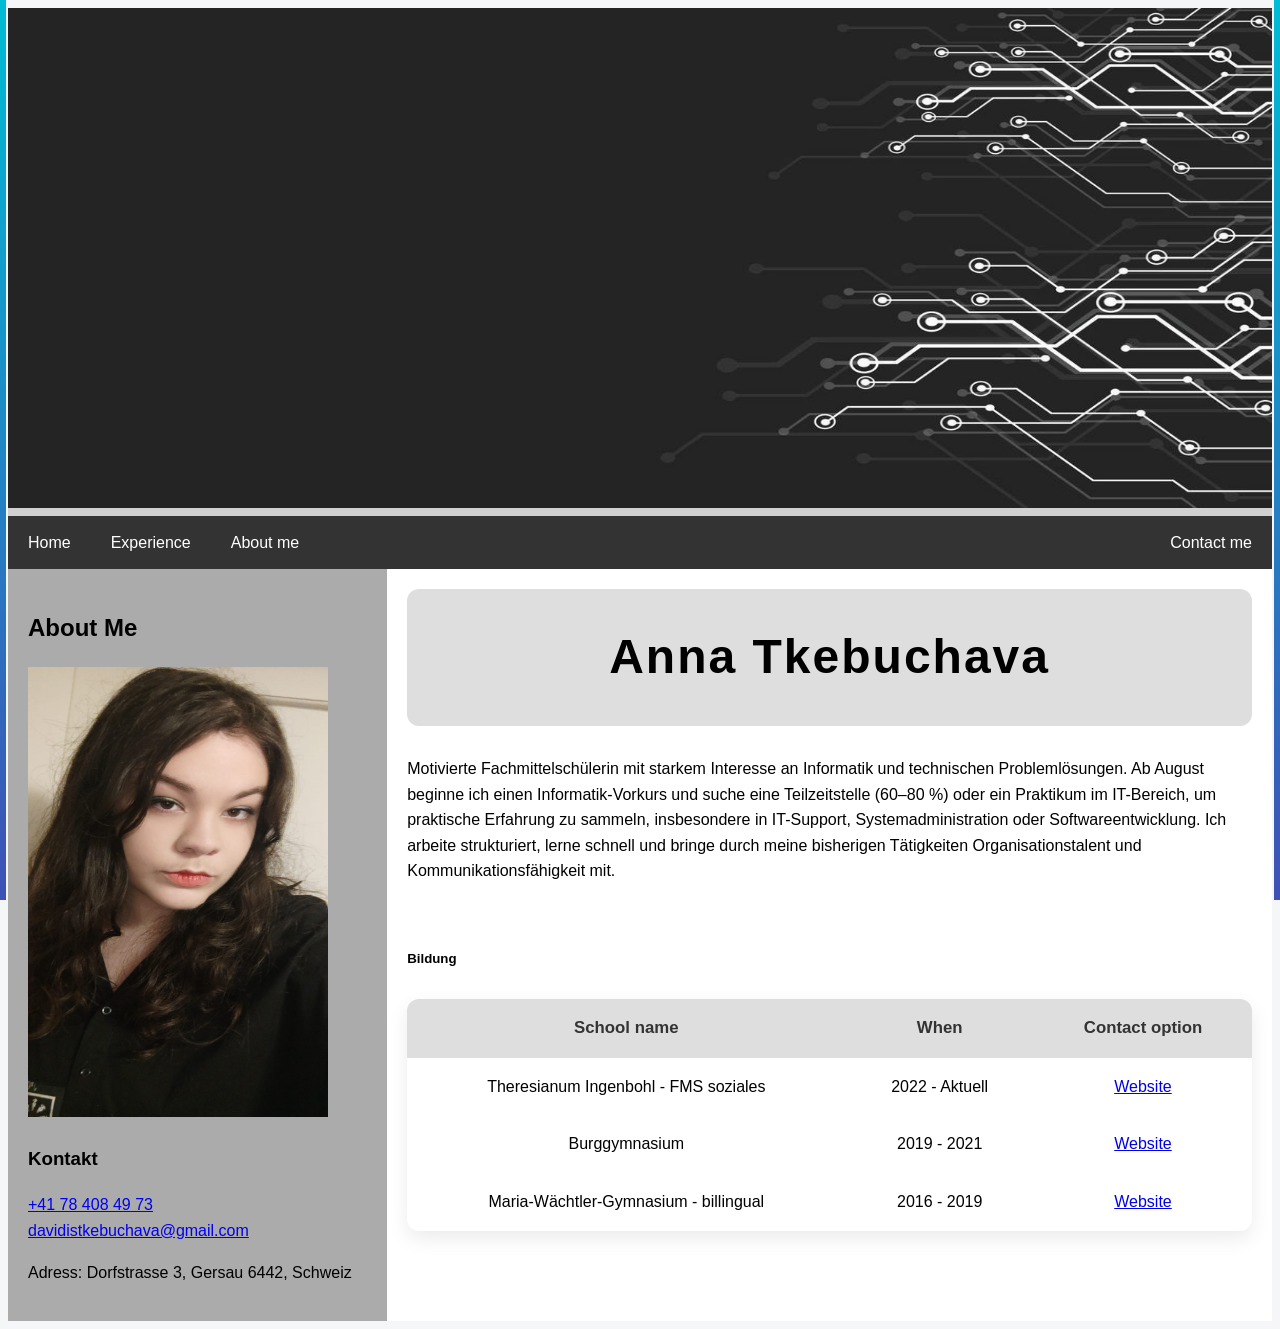
==== index.html @ afc1f641 "Update and rename draft.html to index.html" ====
<!DOCTYPE html>
<html lang="de">

<head>
  <title>My page</title>
  <meta charset="UTF-8">
  <meta name="viewport" content="width=device-width, initial-scale=1">
  <link rel="stylesheet" href="style.css">
</head>

<body>

  <div class="header">
    <img src="tech1.jpg" alt="cover" width="100%" height="500"><br>    
  </div>
  

  <div class="navbar">
    <a href="index.html">Home</a>
    <a href="My works.html">Experience</a>
    <a href="About me.html">About me</a>
    <a href="commissions.html" class="right">Contact me</a>
  </div>

  <div class="row">
    <div class="side">
      <h2>About Me</h2>
      <img src="Selff.jpeg" alt="sunset" width="300" height="450">
      <h3> Kontakt </h3>
      <a href="tel:+41784084973"> +41 78 408 49 73 </a> <br>
      <a href="mailto:davidistkebuchava@gmail.com"> davidistkebuchava@gmail.com </a> 
      <p> Adress: Dorfstrasse 3, Gersau 6442, Schweiz </p>
    </div>
    
    <div class="main">
      <div class="name-block">
    Anna Tkebuchava 
  </div>   
 
      <p>Motivierte Fachmittelschülerin mit starkem Interesse an Informatik und technischen Problemlösungen. Ab August beginne ich einen Informatik-Vorkurs und suche eine Teilzeitstelle (60–80 %) oder ein Praktikum im IT-Bereich, um praktische Erfahrung zu sammeln, insbesondere in IT-Support, Systemadministration oder Softwareentwicklung. Ich arbeite strukturiert, lerne schnell und bringe durch meine bisherigen Tätigkeiten Organisationstalent und Kommunikationsfähigkeit mit.</p>
      <br>
      <h5> Bildung </h5>
      <table class="school">
  <tr>
    <th>School name</th>
    <th> When </th>
    <th>Contact option</th>
  </tr>

  <tr>
    <td>Theresianum Ingenbohl - FMS soziales</td>
    <td> 2022 - Aktuell </td>
    <td><a href="https://www.theresianum.ch/" target="_blank"> Website</td>
  </tr>

  <tr>
    <td>Burggymnasium</td>
    <td>2019 - 2021 </td>
    <td><a href="https://www.burggymnasium.de" target="_blank"> Website</td>
  </tr>

  <tr>
    <td>Maria-Wächtler-Gymnasium - billingual</td>
    <td> 2016 - 2019 </td>
    <td><a href="https://www.mwg-essen.de" target="_blank"> Website</td>
  </tr>

</table>


    </div>
  </div>

</body>
</html>
---- style.css ----
* {
  box-sizing: border-box;
}


body {
    font-family: -apple-system, BlinkMacSystemFont, "Segoe UI", Roboto, Arial, sans-serif;
    background: #f4f6f8;
    line-height: 1.6;
}

.header {
  text-align: center;
  background: #D1D1D1;
  color: white;
}



.navbar {
  overflow: hidden;
  background-color: #333;
}


.navbar a {
  float: left;
  display: block;
  color: white;
  text-align: center;
  padding: 14px 20px;
  text-decoration: none;
}


.navbar a.right {
  float: right;
}


.navbar a:hover {
  background-color: #ddd;
  color: black;
}


.row {  
  display: -ms-flexbox; 
  display: flex;
  -ms-flex-wrap: wrap;
  flex-wrap: wrap;
}


.side {
  -ms-flex: 30%; 
  flex: 30%;
  background-color: #ABABAB;
  padding: 20px;
}


.main {   
  -ms-flex: 70%; 
  flex: 70%;
  background-color: white;
  padding: 20px;
  box-sizing: border-box;
}

.name-block {
  background-color: #DEDEDE; 
  padding: 30px;
  font-size: 3rem;
  font-weight: bold;
  text-align: center;
  border-radius: 12px;
  margin-bottom: 30px;
  letter-spacing: 2px;
  width: 100%;
}


/* Responsive layout - when the screen is less than 700px wide, make the two columns stack on top of each other instead of next to each other */
@media screen and (max-width: 700px) {
  .row {   
    flex-direction: column;
  }
}

/* Responsive layout - when the screen is less than 400px wide, make the navigation links stack on top of each other instead of next to each other */
@media screen and (max-width: 400px) {
  .navbar a {
    float: none;
    width: 100%;
  }
}

.SM-table th {
  background-color: #DEDEDE;
  color: #333;
  font-weight: 600;
  font-size: 1.05rem;
}

.SM-table th,
.SM-table td {
  padding: 16px 20px;
  text-align: left;
}

.SM-table {
  width: 100%;
  border-collapse: collapse;
  margin-top: 30px;
  background-color: #fff;
  border-radius: 12px;
  overflow: hidden;
  box-shadow: 0 8px 20px rgba(0, 0, 0, 0.08);
}

.school th {
 background-color: #DEDEDE;
 color: #333;
 font-weight: 600;
 font-size: 1.05rem;
}

.school th,
.school td {
  padding: 16px 20px;
  text-align: center;
}

.school {
  width: 100%;
  border-collapse: collapse;
  margin-top: 30px;
  background-color: #fff;
  border-radius: 12px;
  overflow: hidden;
  box-shadow: 0 8px 20px rgba(0, 0, 0, 0.08);
}

.container {
    max-width: 900px;
    margin: auto;
    padding: 40px;
}

nav {
    background: #2c2c2c;
    padding: 15px;
}

nav a {
    color: white;
    text-decoration: none;
    margin-right: 25px;
    font-weight: 500;
}

nav a:hover {
    color: #00bcd4;
}
section {
    margin-bottom: 50px;
}
.job-title {
    font-weight: bold;
    font-size: 20px;
}

.company {
    color: #555;
}

.date {
    color: #888;
    margin-bottom: 10px;
}
.job {
    background: F0F0F0;
    padding: 20px;
    margin-bottom: 25px;
    border-radius: 8px;
    box-shadow: 0 2px 8px rgba(0,0,0,0.1);
}
body::before,
body::after {
    content: "";
    position: fixed;
    top: 0;
    height: 100%;
    width: 6px;
    background: linear-gradient(#00bcd4, #3f51b5);
}

body::before {
    left: 0;
}

body::after {
    right: 0;
}
.side-decoration {
    position: fixed;
    top: 0;
    width: 200px;
    height: 100%;
    background: #e9edf2;
    z-index: -1;
}

.left-side {
    left: 0;
}

.right-side {
    right: 0;
}
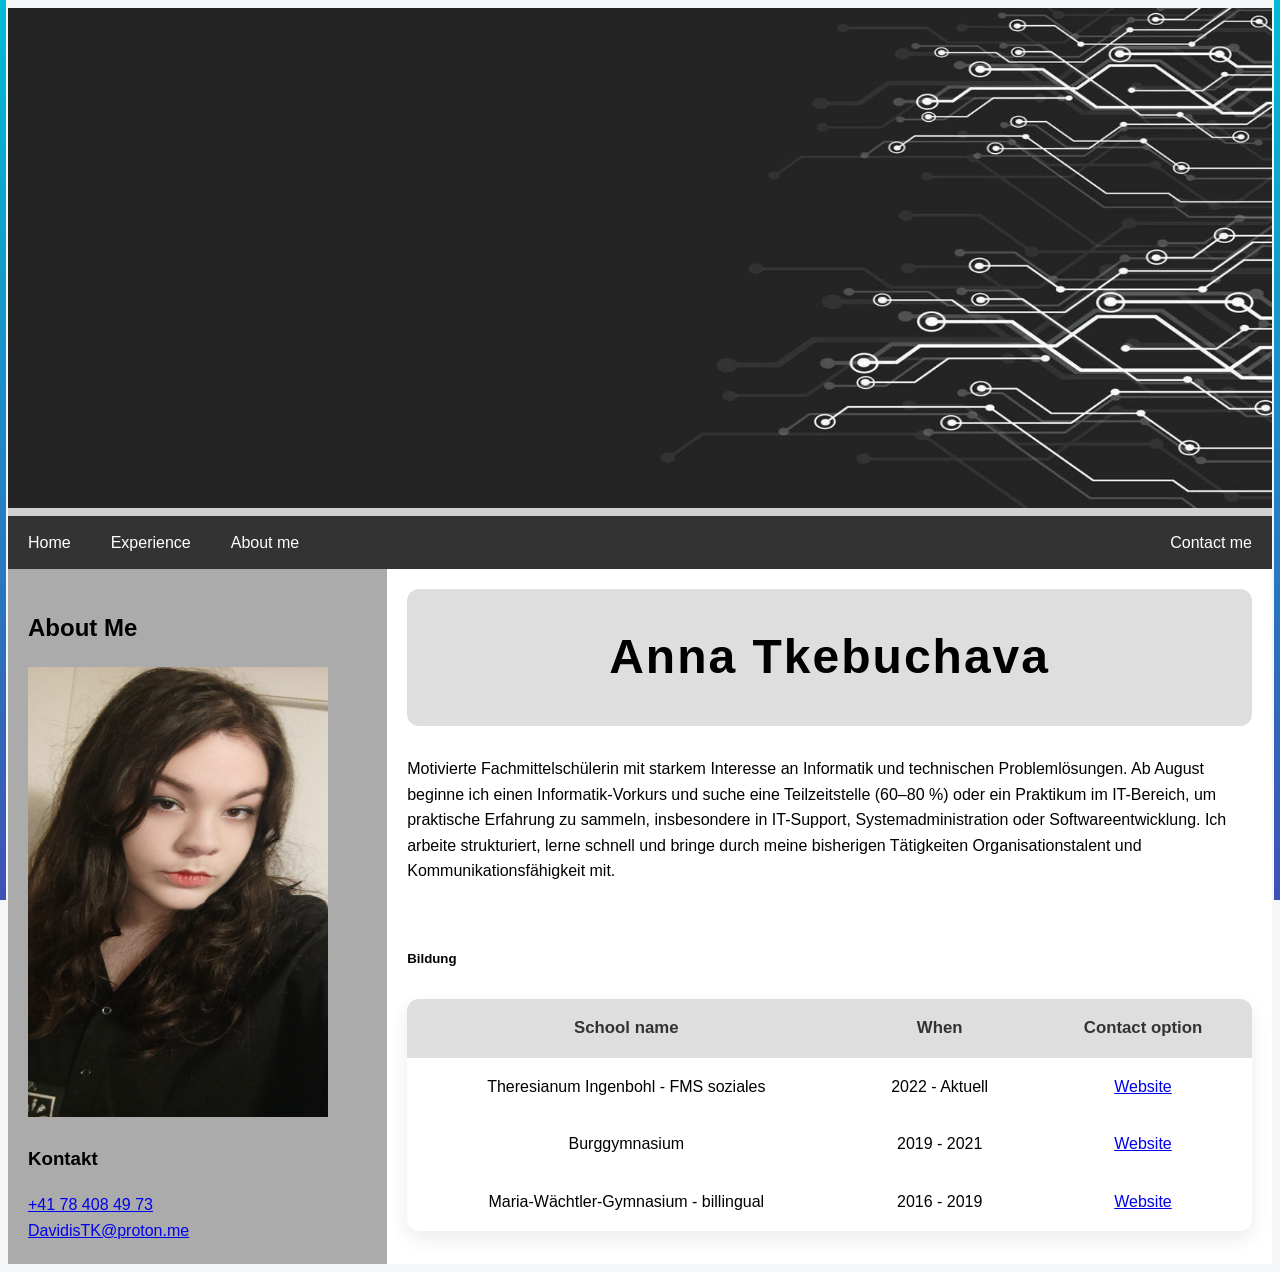
==== commit b4fffdfa: "Update index.html changed email address" ====
--- a/index.html
+++ b/index.html
@@ -18,7 +18,7 @@
   <div class="navbar">
     <a href="index.html">Home</a>
     <a href="My works.html">Experience</a>
-    <a href="About me.html">About me</a>
+    <a href="about me.html">About me</a>
     <a href="commissions.html" class="right">Contact me</a>
   </div>
 
@@ -28,8 +28,7 @@
       <img src="Selff.jpeg" alt="sunset" width="300" height="450">
       <h3> Kontakt </h3>
       <a href="tel:+41784084973"> +41 78 408 49 73 </a> <br>
-      <a href="mailto:davidistkebuchava@gmail.com"> davidistkebuchava@gmail.com </a> 
-      <p> Adress: Dorfstrasse 3, Gersau 6442, Schweiz </p>
+      <a href="mailto:DavidisTK@proton.me"> DavidisTK@proton.me </a> 
     </div>
     
     <div class="main">
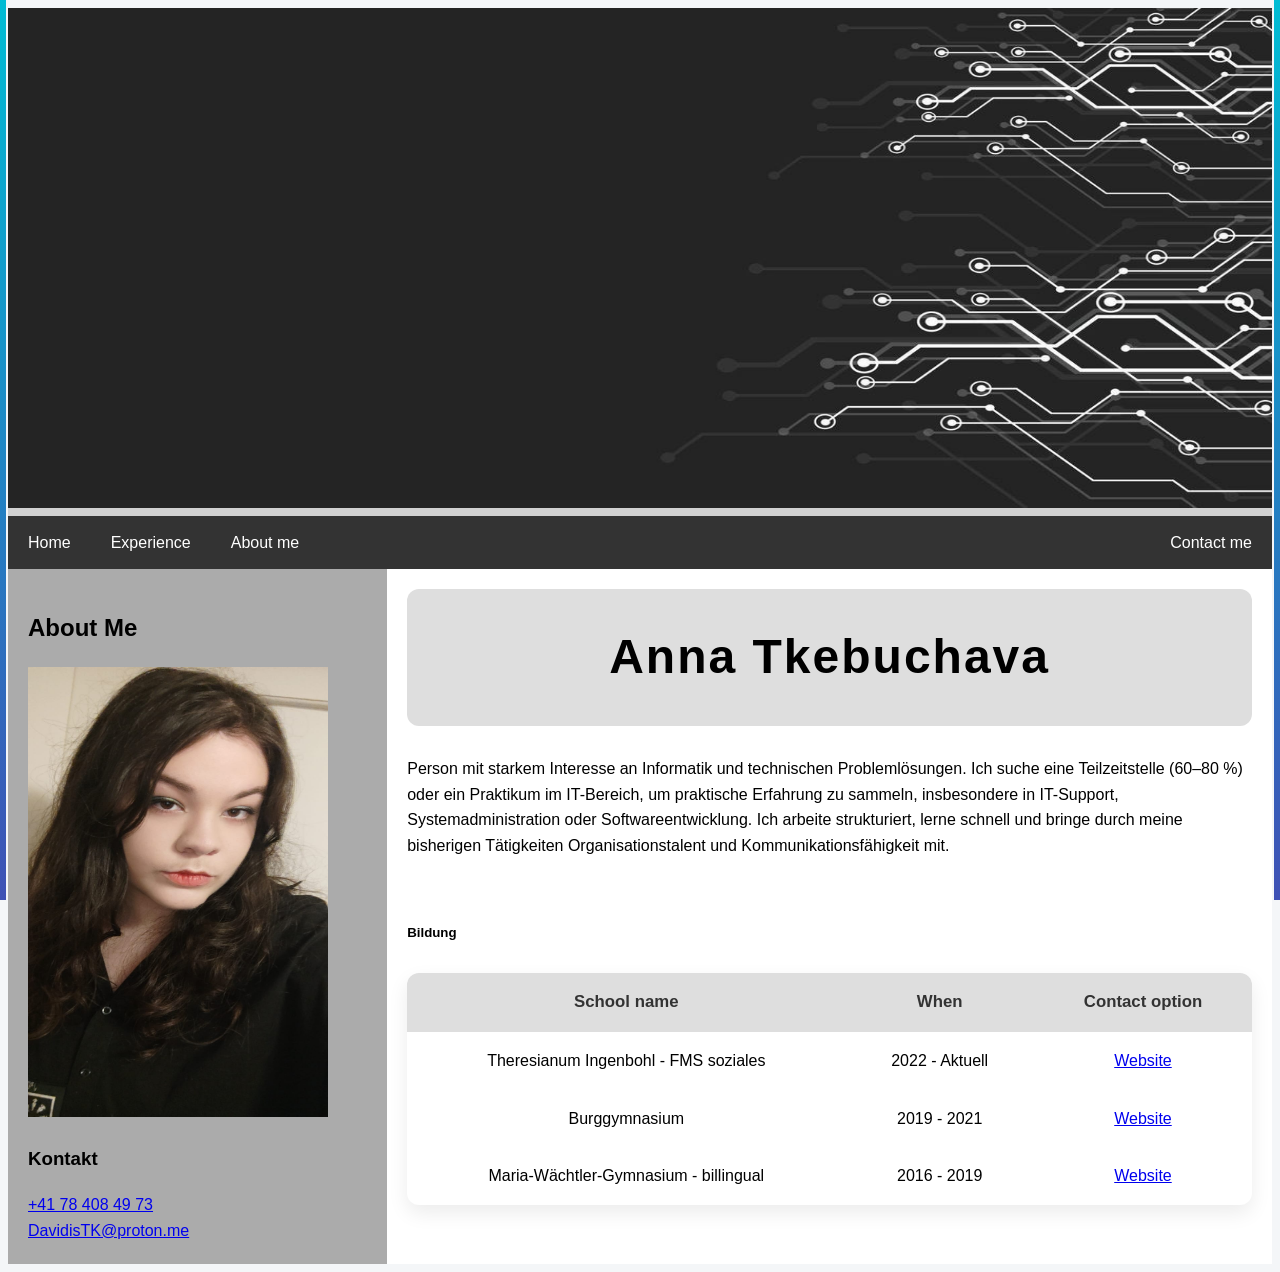
==== commit 614f707d: "Update index.html" ====
--- a/index.html
+++ b/index.html
@@ -36,7 +36,7 @@
     Anna Tkebuchava 
   </div>   
  
-      <p>Motivierte Fachmittelschülerin mit starkem Interesse an Informatik und technischen Problemlösungen. Ab August beginne ich einen Informatik-Vorkurs und suche eine Teilzeitstelle (60–80 %) oder ein Praktikum im IT-Bereich, um praktische Erfahrung zu sammeln, insbesondere in IT-Support, Systemadministration oder Softwareentwicklung. Ich arbeite strukturiert, lerne schnell und bringe durch meine bisherigen Tätigkeiten Organisationstalent und Kommunikationsfähigkeit mit.</p>
+      <p>Person mit starkem Interesse an Informatik und technischen Problemlösungen. Ich suche eine Teilzeitstelle (60–80 %) oder ein Praktikum im IT-Bereich, um praktische Erfahrung zu sammeln, insbesondere in IT-Support, Systemadministration oder Softwareentwicklung. Ich arbeite strukturiert, lerne schnell und bringe durch meine bisherigen Tätigkeiten Organisationstalent und Kommunikationsfähigkeit mit.</p>
       <br>
       <h5> Bildung </h5>
       <table class="school">
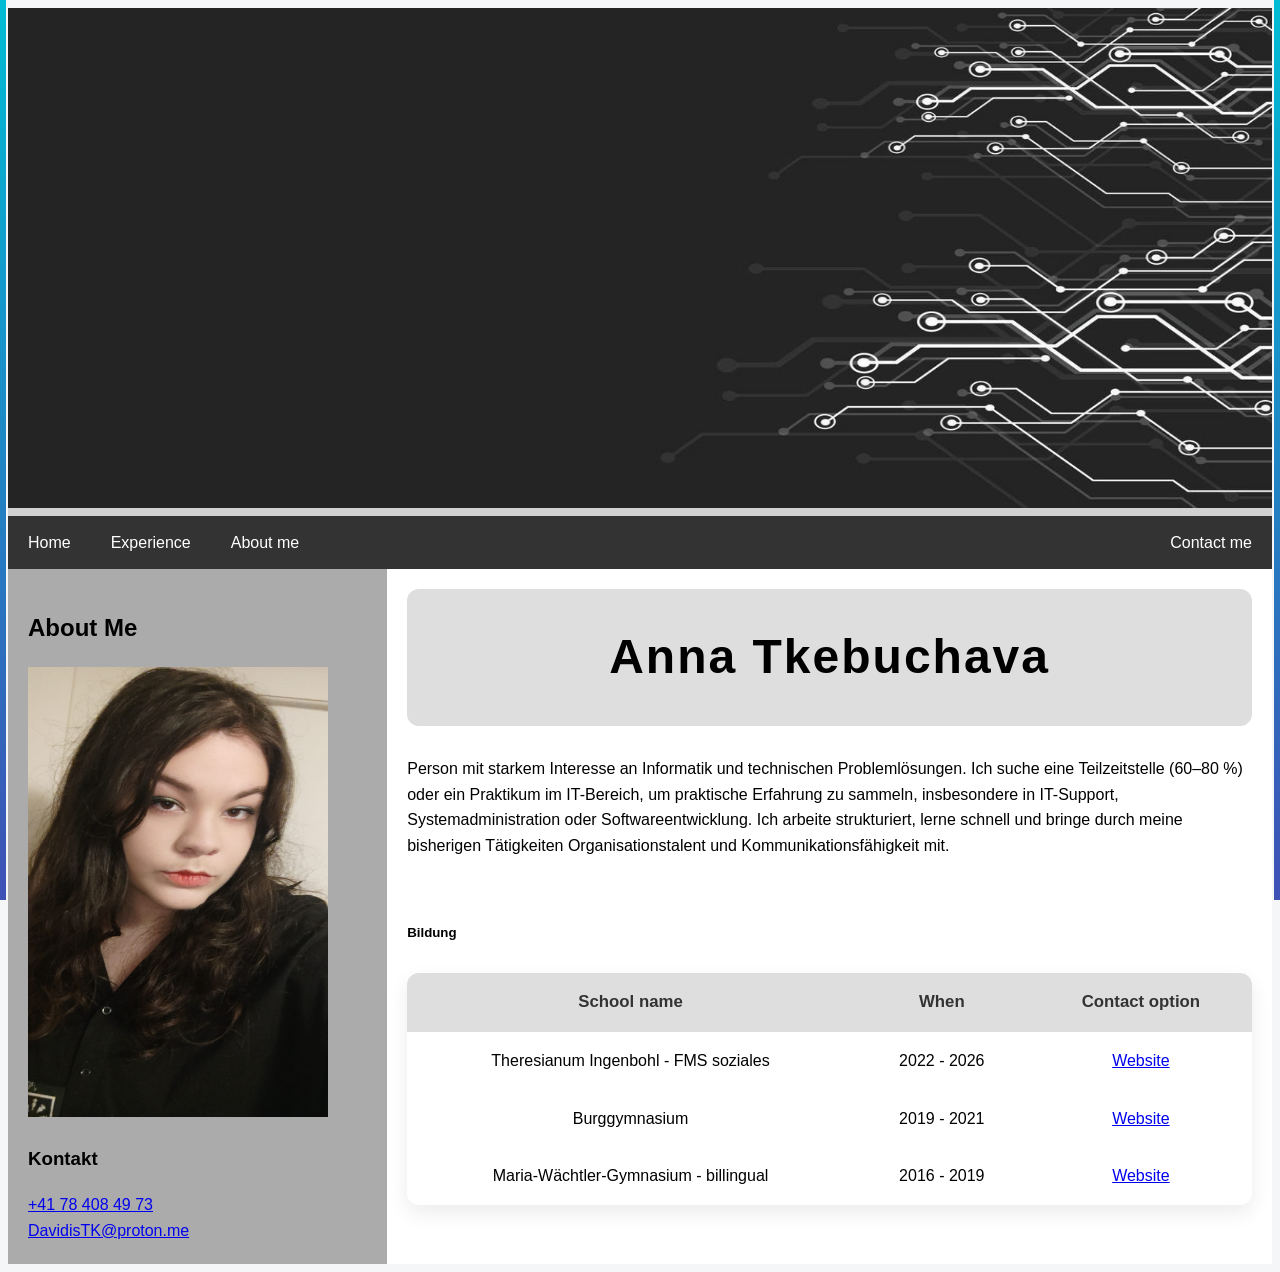
==== commit c0ff3af1: "Update index.html" ====
--- a/index.html
+++ b/index.html
@@ -48,7 +48,7 @@
 
   <tr>
     <td>Theresianum Ingenbohl - FMS soziales</td>
-    <td> 2022 - Aktuell </td>
+    <td> 2022 - 2026 </td>
     <td><a href="https://www.theresianum.ch/" target="_blank"> Website</td>
   </tr>
 
